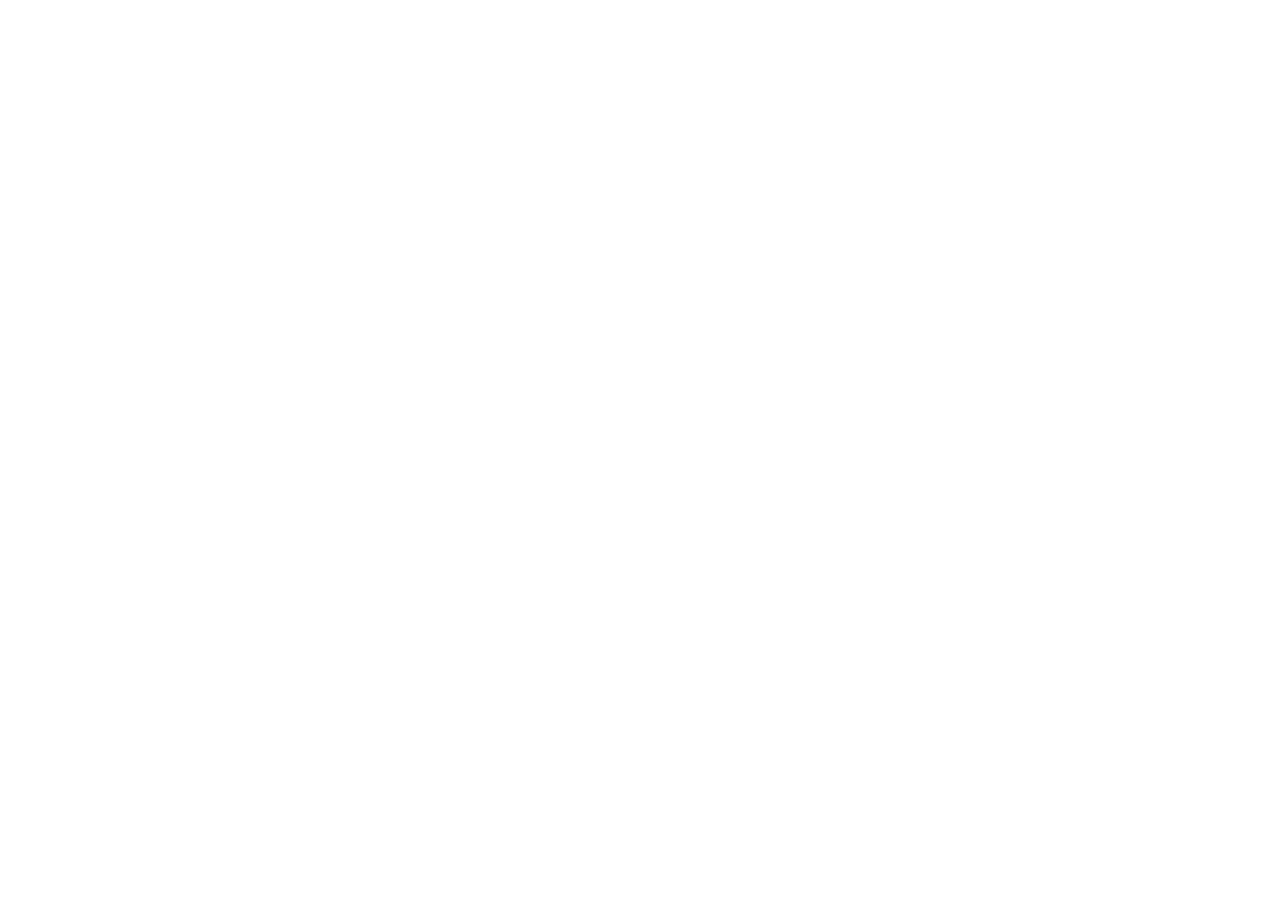
==== index.html @ 7e24c0c4 "first commit" ====
<!DOCTYPE html><html><head><meta charset="utf-8"><meta name="viewport" content="width=device-width,initial-scale=1"><title>my-blog</title><link href="/static/css/app.58ca38647a68ca8d4f7e867603063730.css" rel="stylesheet"></head><body><div class="vw-header-main-layout" id="app"><div class="vw-header">vue-website-cli</div> <div class="vw-content"><p>This tool allows you to put in place a static website powered by <a target="_blank" href="https://vuejs.org/">VueJS</a>.</p> <p>If you are a VueJS developer, you can develop a static website in no time with the tools you love. Read the <a target="_blank" href="https://github.com/code-forefront/vue-website-cli">Github Page</a> to know more and get what you need from this project.</p> <p>If you are integrator or website developer using static site generators like Jekyll, and or handle user actions with tools like jQuery and manipulate much DOM, you will be able to code your website as simple components (html, css). Just add some js implementing VueJS component module and you will add reactivity to your page.</p> <h2>installation</h2> <pre><code>
npm i -g vue-website-cli
    </code></pre> <h2>how to use</h2>
    Just generate a new website and you're done!
    <pre><code>
vue-website generate my-website
    </code></pre> <p>A <code>npm run dev</code> will live reload your site, a <code>npm run build</code> will generate your static pages, embedding VueJS anyway for reactivity and user interaction.</p> <a href="/contact">Contact us</a></div></div><script type="text/javascript" src="/static/js/manifest.2ae2e69a05c33dfc65f8.js"></script><script type="text/javascript" src="/static/js/vendor.dc5cb104e6b1d9f0be68.js"></script><script type="text/javascript" src="/static/js/app.15779e31921a893324d5.js"></script></body></html>
---- static/css/app.58ca38647a68ca8d4f7e867603063730.css ----
@import url(https://fonts.googleapis.com/css?family=Titillium+Web);.vw-header{font-size:1.8em;height:70px;position:fixed;box-shadow:0 2px 5px 0 silver;width:100%;background-color:#fbfbfb;z-index:10;top:0;line-height:70px;padding-left:10px}body{font-family:Titillium Web;color:#4c5054;font-size:18px;font-weight:100px;padding:0;margin:0}.vw-header-main-layout .vw-content{margin-top:70px;padding:15px}
/*# sourceMappingURL=app.58ca38647a68ca8d4f7e867603063730.css.map */
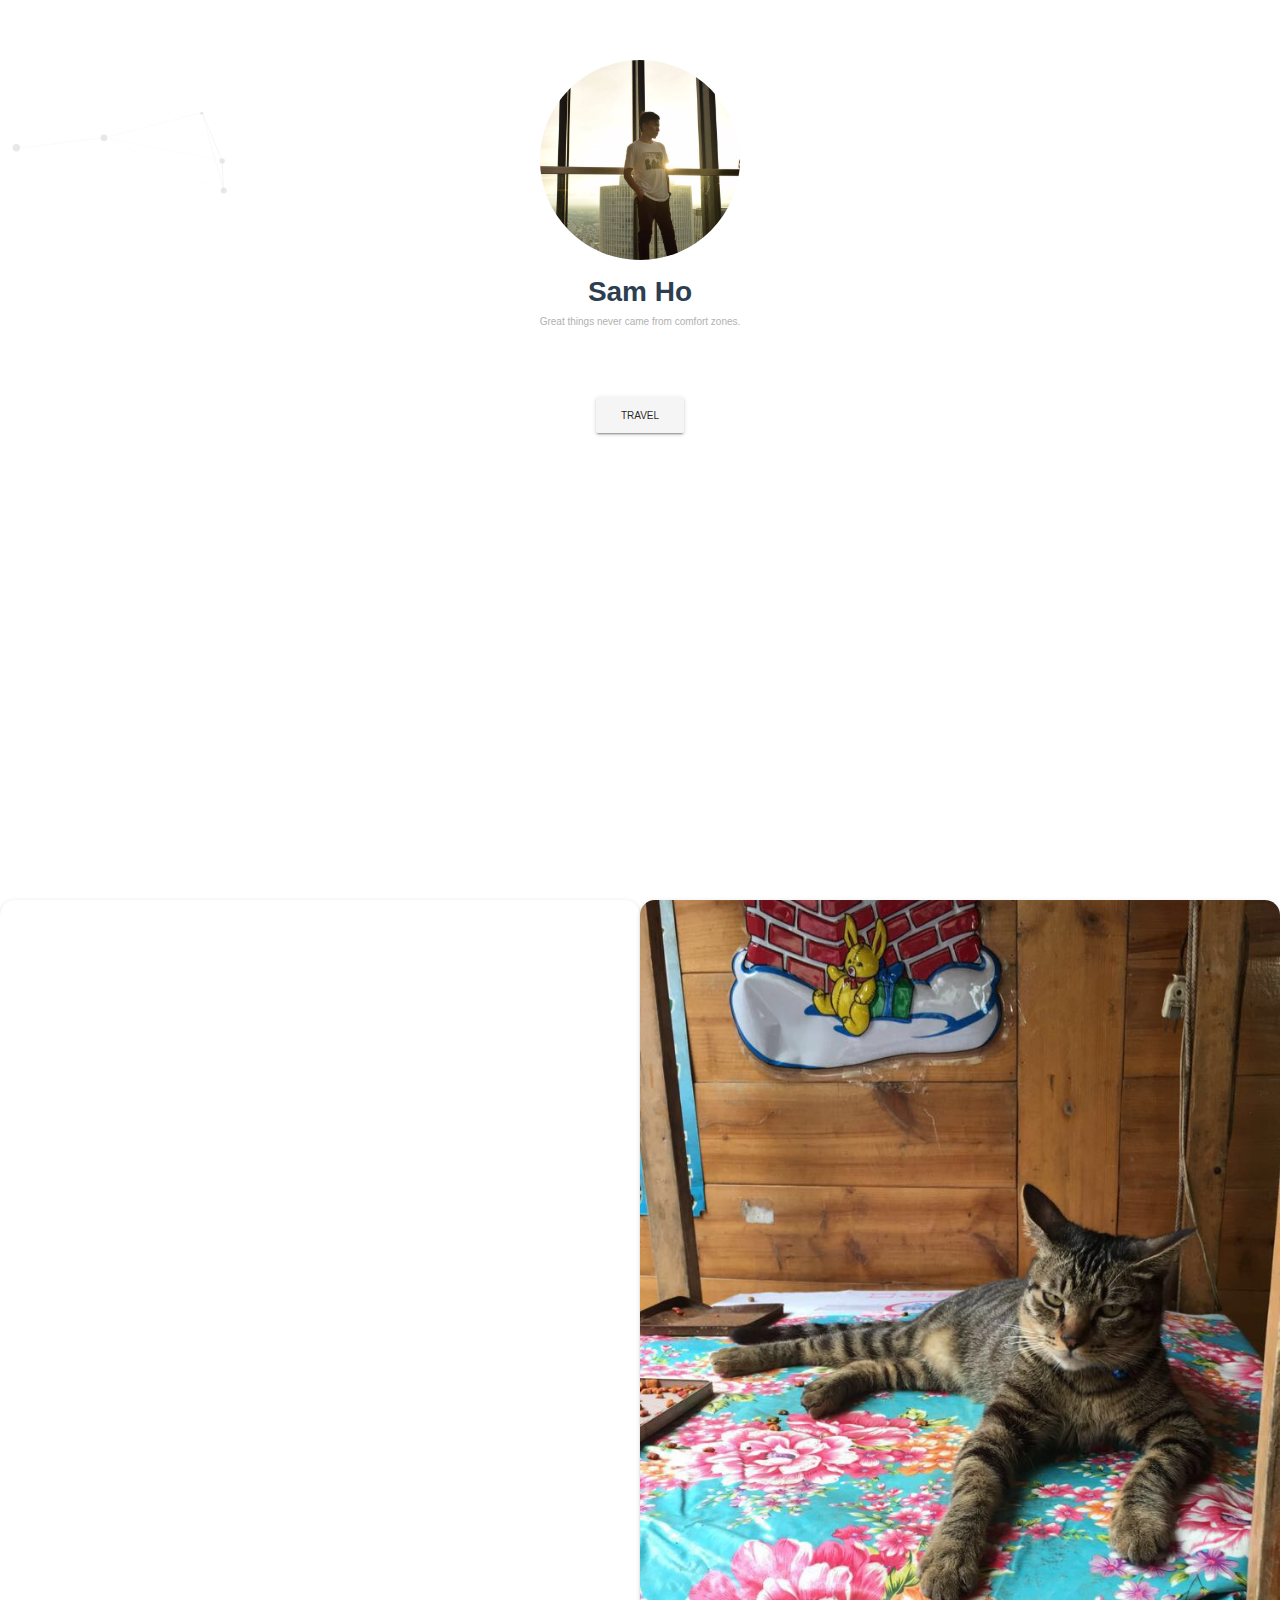
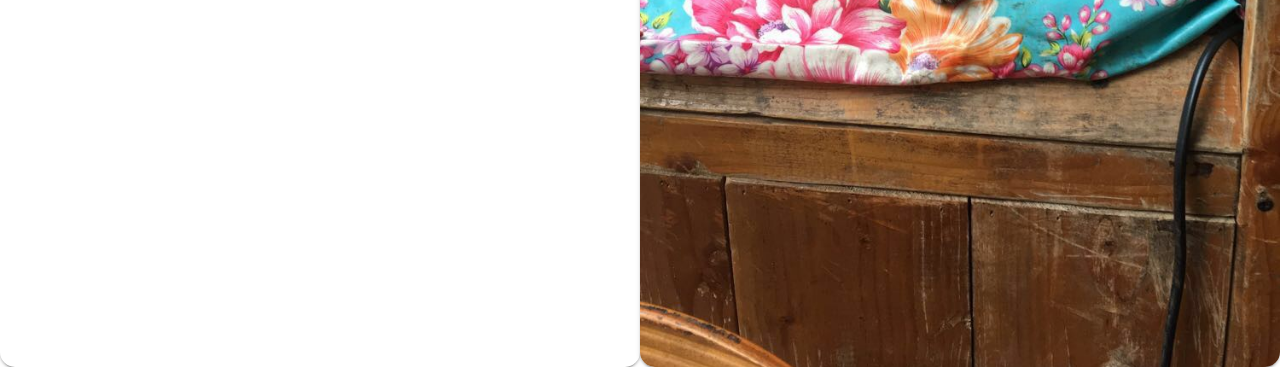
==== commit 58ed1b07: "modify" ====
--- a/index.html
+++ b/index.html
@@ -1,7 +1 @@
-<!DOCTYPE html><html><head><meta charset="utf-8"><meta name="viewport" content="width=device-width,initial-scale=1"><title>my-blog</title><link href="/static/css/app.58ca38647a68ca8d4f7e867603063730.css" rel="stylesheet"></head><body><div class="vw-header-main-layout" id="app"><div class="vw-header">vue-website-cli</div> <div class="vw-content"><p>This tool allows you to put in place a static website powered by <a target="_blank" href="https://vuejs.org/">VueJS</a>.</p> <p>If you are a VueJS developer, you can develop a static website in no time with the tools you love. Read the <a target="_blank" href="https://github.com/code-forefront/vue-website-cli">Github Page</a> to know more and get what you need from this project.</p> <p>If you are integrator or website developer using static site generators like Jekyll, and or handle user actions with tools like jQuery and manipulate much DOM, you will be able to code your website as simple components (html, css). Just add some js implementing VueJS component module and you will add reactivity to your page.</p> <h2>installation</h2> <pre><code>
-npm i -g vue-website-cli
-    </code></pre> <h2>how to use</h2>
-    Just generate a new website and you're done!
-    <pre><code>
-vue-website generate my-website
-    </code></pre> <p>A <code>npm run dev</code> will live reload your site, a <code>npm run build</code> will generate your static pages, embedding VueJS anyway for reactivity and user interaction.</p> <a href="/contact">Contact us</a></div></div><script type="text/javascript" src="/static/js/manifest.2ae2e69a05c33dfc65f8.js"></script><script type="text/javascript" src="/static/js/vendor.dc5cb104e6b1d9f0be68.js"></script><script type="text/javascript" src="/static/js/app.15779e31921a893324d5.js"></script></body></html>
+<!DOCTYPE html><html><head><link href="https://fonts.googleapis.com/css?family=Material+Icons" rel=stylesheet><meta charset=utf-8><meta name=viewport content="width=device-width,initial-scale=1"><title>Sam's Homepage</title><link href=/static/css/app.e51a1128956bddbc3a6c01750651d19c.css rel=stylesheet></head><body><div id=app></div><script type=text/javascript src=/static/js/manifest.2ae2e69a05c33dfc65f8.js></script><script type=text/javascript src=/static/js/vendor.e6f82cc16859f727263c.js></script><script type=text/javascript src=/static/js/app.87f02e586c9573f549f9.js></script></body></html>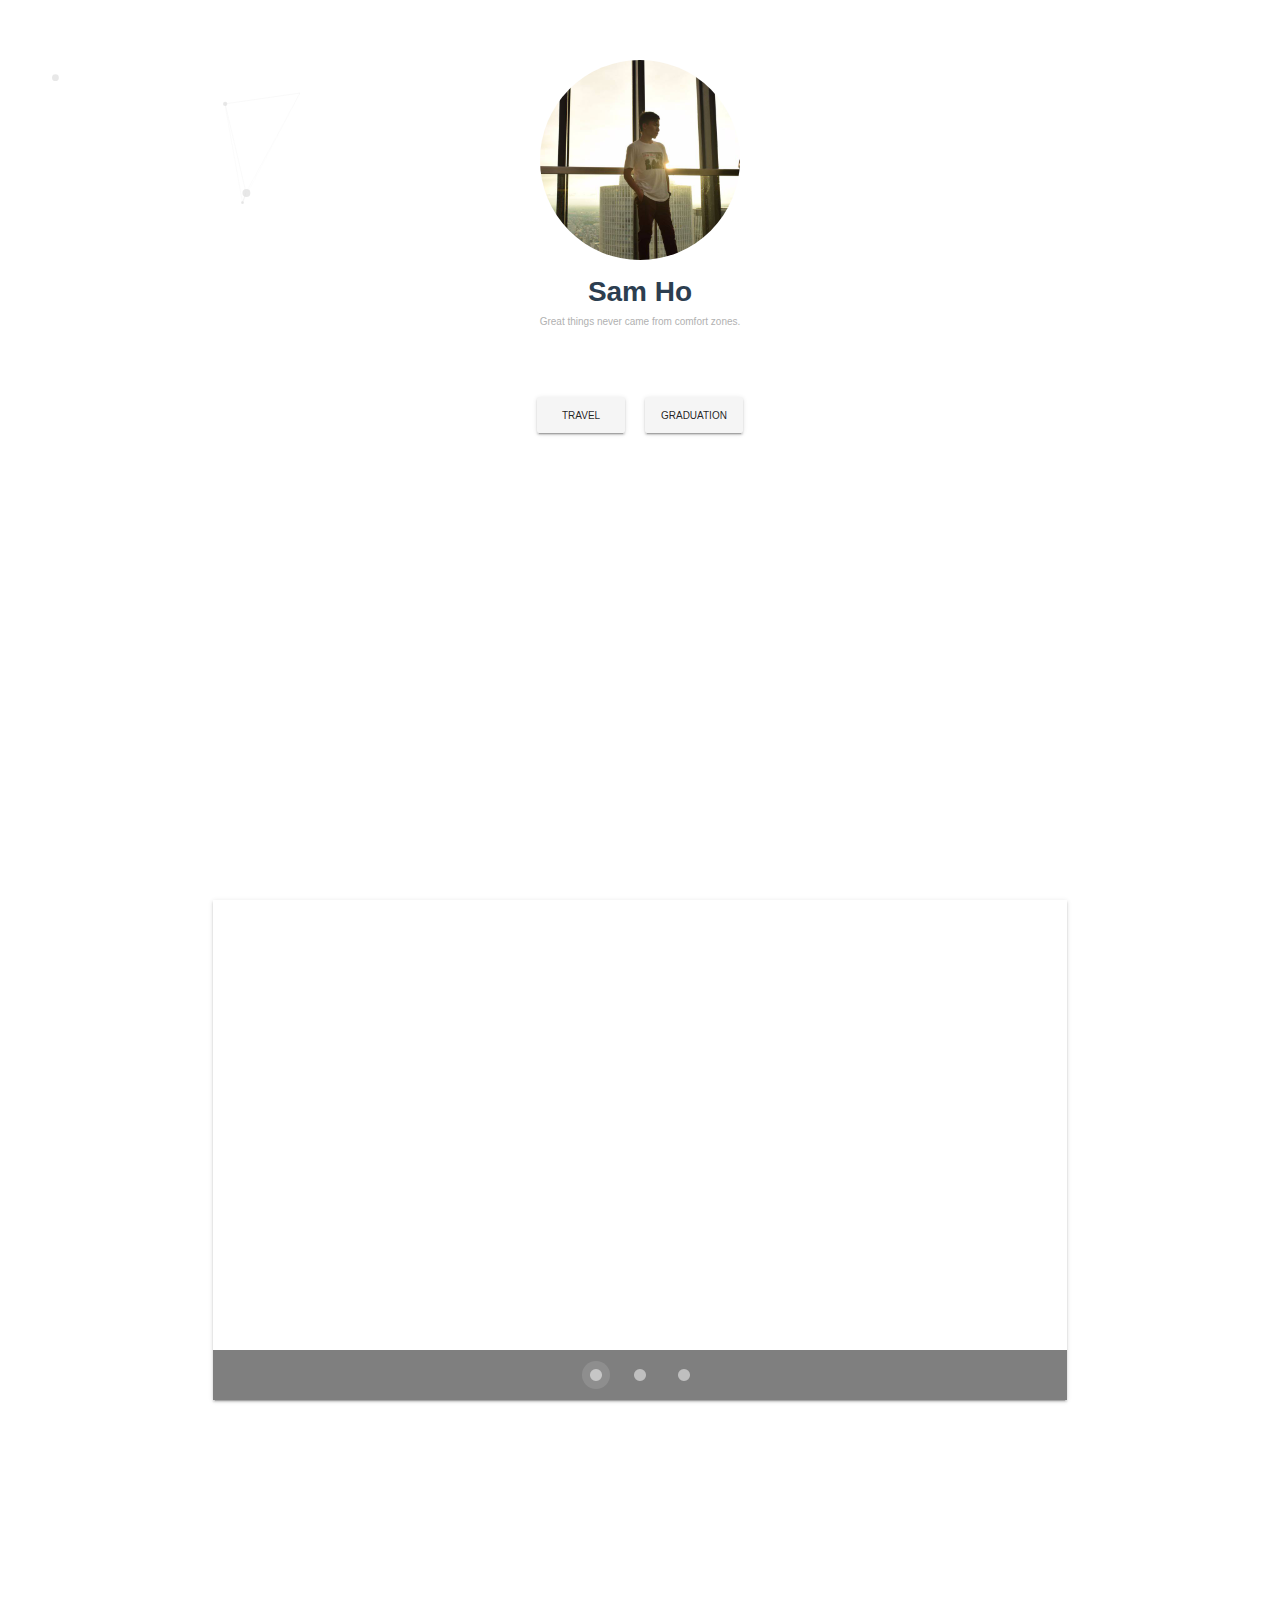
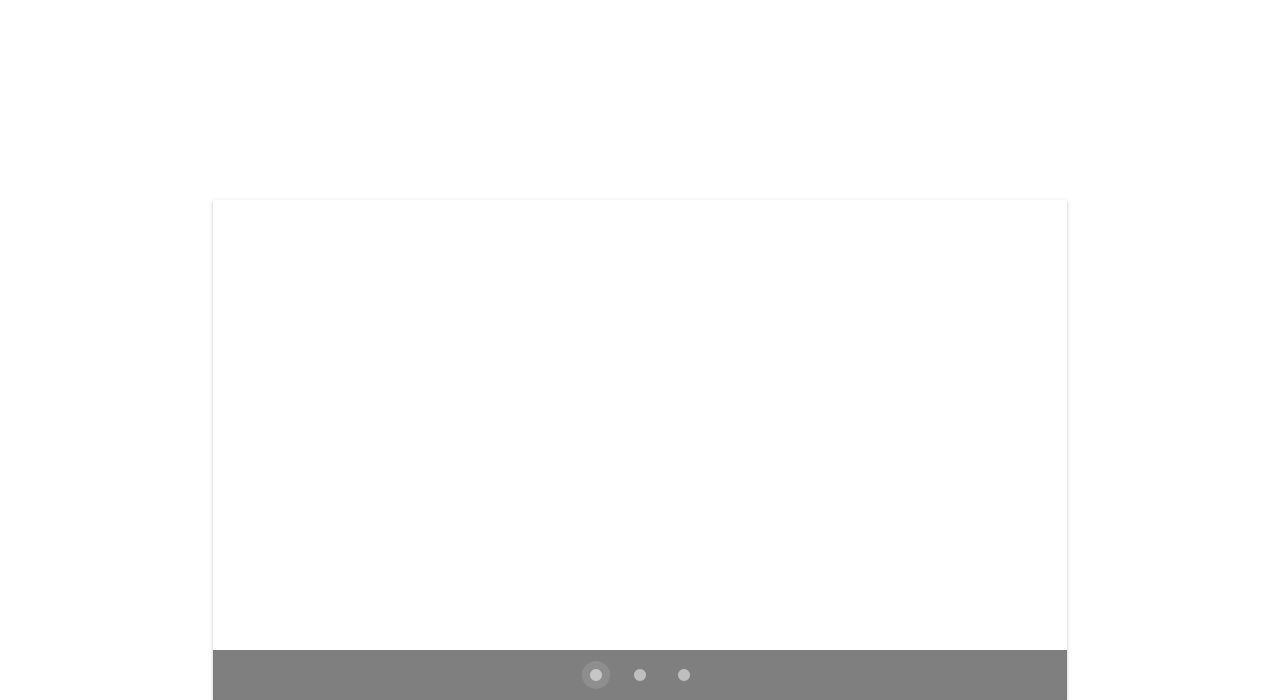
==== commit 7010070d: "updated" ====
--- a/index.html
+++ b/index.html
@@ -1 +1 @@
-<!DOCTYPE html><html><head><link href="https://fonts.googleapis.com/css?family=Material+Icons" rel=stylesheet><meta charset=utf-8><meta name=viewport content="width=device-width,initial-scale=1"><title>Sam's Homepage</title><link href=/static/css/app.e51a1128956bddbc3a6c01750651d19c.css rel=stylesheet></head><body><div id=app></div><script type=text/javascript src=/static/js/manifest.2ae2e69a05c33dfc65f8.js></script><script type=text/javascript src=/static/js/vendor.e6f82cc16859f727263c.js></script><script type=text/javascript src=/static/js/app.87f02e586c9573f549f9.js></script></body></html>+<!DOCTYPE html><html><head><link href="https://fonts.googleapis.com/css?family=Material+Icons" rel=stylesheet><meta charset=utf-8><meta name=viewport content="width=device-width,initial-scale=1"><title>Sam's Homepage</title><link href=/static/css/app.625de255836db25355a908d5d65ee75f.css rel=stylesheet></head><body><div id=app></div><script type=text/javascript src=/static/js/manifest.2ae2e69a05c33dfc65f8.js></script><script type=text/javascript src=/static/js/vendor.e6f82cc16859f727263c.js></script><script type=text/javascript src=/static/js/app.71a8d1ca9f79ed17347f.js></script></body></html>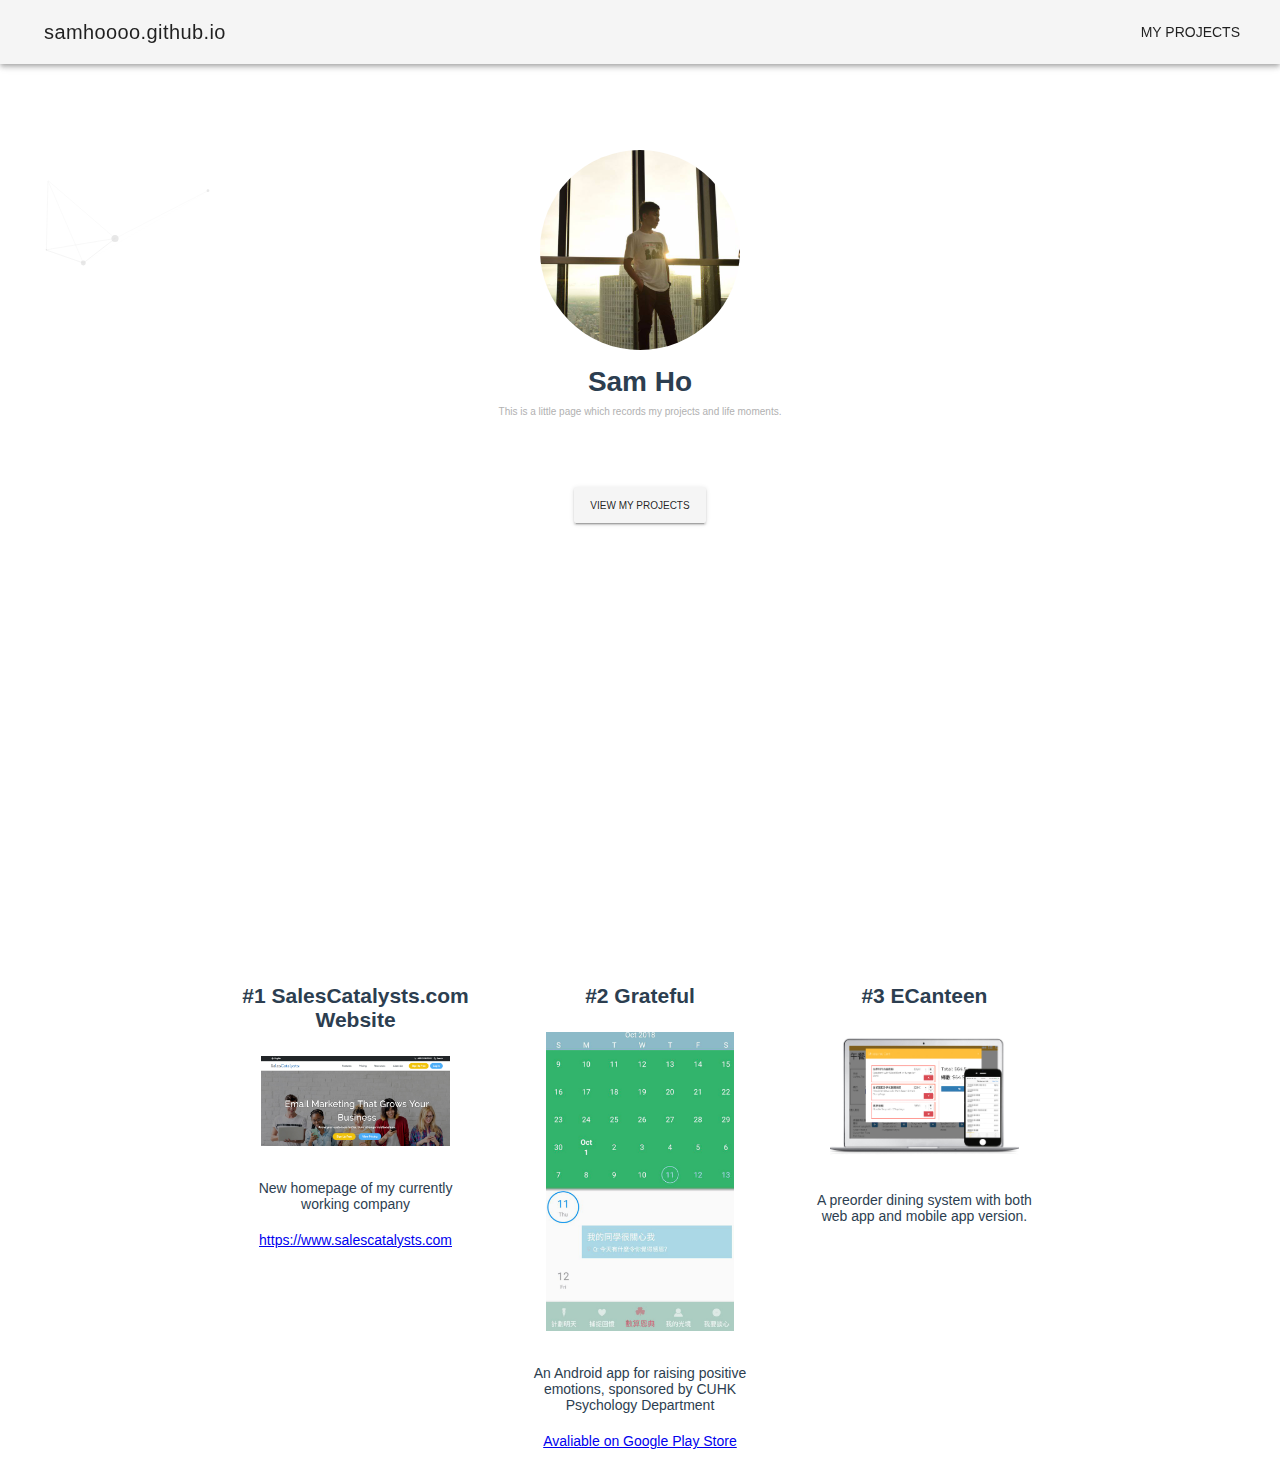
==== commit c82e75d1: "add projects" ====
--- a/index.html
+++ b/index.html
@@ -1 +1 @@
-<!DOCTYPE html><html><head><link href="https://fonts.googleapis.com/css?family=Material+Icons" rel=stylesheet><meta charset=utf-8><meta name=viewport content="width=device-width,initial-scale=1"><title>Sam's Homepage</title><link href=/static/css/app.625de255836db25355a908d5d65ee75f.css rel=stylesheet></head><body><div id=app></div><script type=text/javascript src=/static/js/manifest.2ae2e69a05c33dfc65f8.js></script><script type=text/javascript src=/static/js/vendor.e6f82cc16859f727263c.js></script><script type=text/javascript src=/static/js/app.71a8d1ca9f79ed17347f.js></script></body></html>+<!DOCTYPE html><html><head><link href="https://fonts.googleapis.com/css?family=Material+Icons" rel=stylesheet><meta charset=utf-8><meta name=viewport content="width=device-width,initial-scale=1"><title>Sam's Homepage</title><link href=/static/css/app.08ae10411f702131b3a90a94e578c5d9.css rel=stylesheet></head><body><div id=app></div><script type=text/javascript src=/static/js/manifest.2ae2e69a05c33dfc65f8.js></script><script type=text/javascript src=/static/js/vendor.e6f82cc16859f727263c.js></script><script type=text/javascript src=/static/js/app.e037666f332cfa9295e5.js></script></body></html>